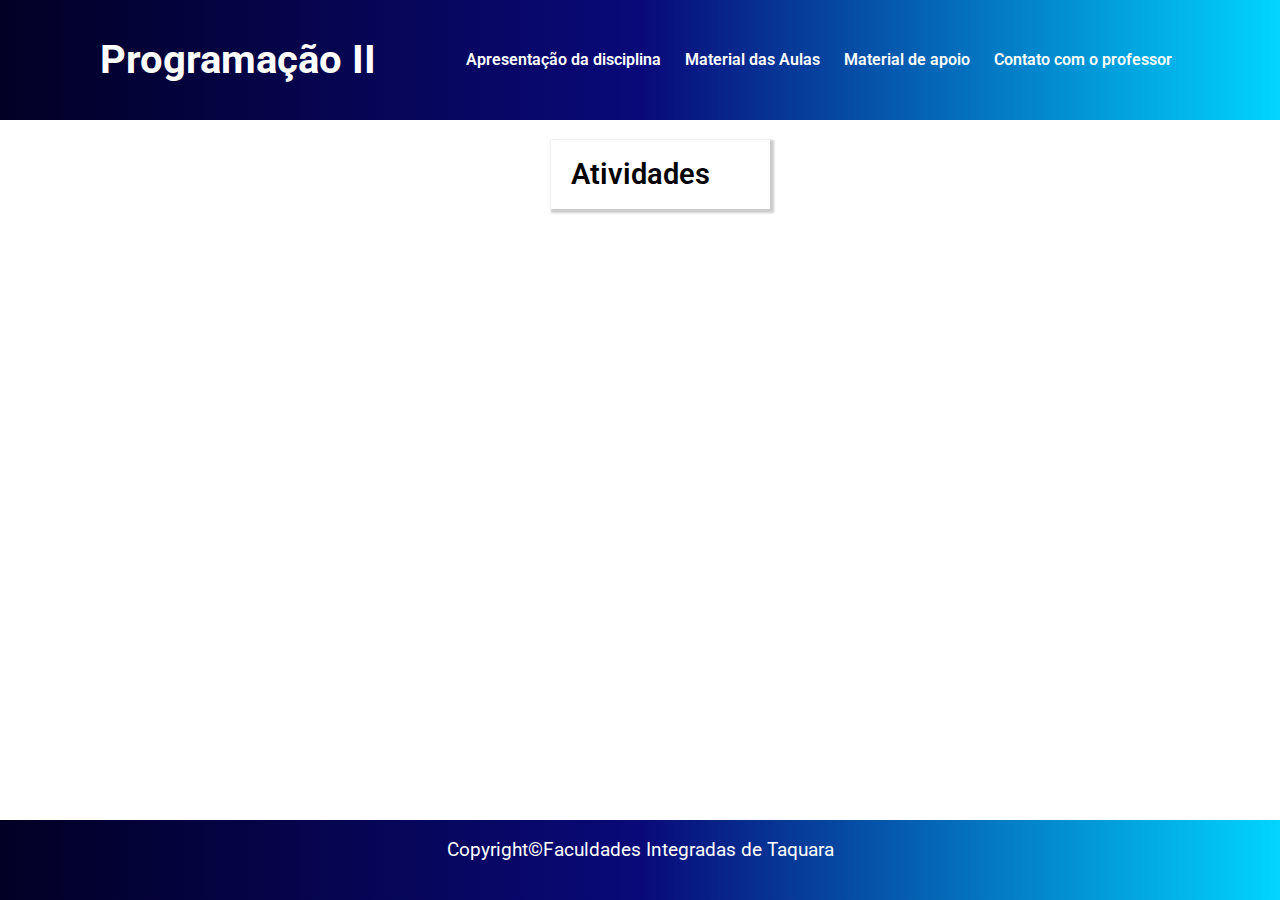
==== atividades.html @ 54d9b0c4 "Adicionando estilos e páginas novas" ====
<!DOCTYPE html>
<html lang="pt-br">

<head>
    <meta charset="UTF-8">
    <meta name="viewport" content="width=device-width, initial-scale=1.0">
    <title>Programação 2</title>
    <link rel="preconnect" href="https://fonts.googleapis.com">
    <link rel="preconnect" href="https://fonts.gstatic.com" crossorigin>
    <link
        href="https://fonts.googleapis.com/css2?family=Roboto:ital,wght@0,100;0,300;0,400;0,500;0,700;0,900;1,100;1,300;1,400;1,500;1,700;1,900&display=swap"
        rel="stylesheet">
    <link rel="stylesheet" href="styles/reset.css">
    <link rel="stylesheet" href="styles/styles.css">
</head>

<body>

    <header class="header">
        <div class="content header-content">
            <h1 class="main-title">Programação II</h1>
            <nav>
                <ul class="nav-bar">
                    <li class="nav-barl-li">
                        <a href="./index.html" class="nav-bar-link">Apresentação da disciplina</a>
                    </li>
                    
                    <li class="nav-bar-li">
                        <a href="./material-aulas.html" class="nav-bar-link">Material das Aulas</a>
                    </li>
                    <li class="nav-bar-li">
                        <a href="./material-apoio.html" class="nav-bar-link">Material de apoio</a>
                    </li>
                    
                    <li class="nav-bar-li">
                        <a href="./contato.html" class="nav-bar-link">Contato com o professor</a>
                    </li>
                </ul>
            </nav>
        </div>
    </header>

    <main class="container main-container">
        <section class="section">
            <div class="card">
                <h2 class="title">Atividades</h2>
            </div>
            
            
          
        </section>
    </main>



    <footer class="container footer">
        <p class="copyright">Copyright&copy;Faculdades Integradas de Taquara</p>
    </footer>
</body>

</html>
---- styles/styles.css ----
body {
    height: 100vh;
    width: 100vw;
    display: flex;
    font-family: "Roboto", sans-serif;
    flex-direction: column;
    gap: 20px;
}

.header {
    height: 80px;
    display: flex;
    justify-content: center;
    align-items: center;
    padding: 20px;
    background: rgb(2,0,36);
    background: linear-gradient(90deg, rgba(2,0,36,1) 0%, rgba(9,9,121,1) 50%, rgba(0,212,255,1) 100%); 
}

.content {
    max-width: 1080px;
}

.container {
    display: flex;
    justify-content: center;
}

.main-container {
    flex-grow: 1;
}

.section {
    max-width: 800px;
}

.header-content {
    display: flex;
    width: 100%;
    align-items:center;
    justify-content: space-between;
}

.main-title {
   font-size: 2.5rem;
   font-weight: bold;
   color: white; 
}

.nav-bar  {
    display: flex;
    gap:8px;
    align-items: center;
}

.nav-bar-link {
    color: white;
    font-size: 1rem;
    padding: 8px;
    font-weight: 600;
    box-sizing: border-box;
    text-align: center;
    display: inline-block;
    text-decoration: none;
}


.card{
    width: 100%;
    padding: 20px;
    display: flex;
    flex-direction: column;
    gap:8px;
    box-shadow: 2px 2px 2px 2px rgba(0, 0, 0, 0.2);
}

.info-list {
    display: flex;
    flex-direction: column;
    list-style: circle;
    padding: 8px;
}



.nav-bar-link:hover {
    background-color: rgb(64, 124, 254);
    cursor: pointer;
    box-shadow: 2px 2px 2px 1px rgba(0,0,0,0.2);
}

.footer {
    padding: 20px;
    color: white;  
    height: 40px;
    background: rgb(2,0,36);
    background: linear-gradient(90deg, rgba(2,0,36,1) 0%, rgba(9,9,121,1) 50%, rgba(0,212,255,1) 100%); 
}

.copyright {
    font-size: 1.2rem;
}

.title {
    font-size: 1.8rem;
    font-weight: 600;
}

.subtitle {
    font-size: 1.4rem;
    font-weight: 500;
}

.text {
    font-size: 1.1rem;
    text-align: justify;
    line-height: 1.1;
}

.section {
    display: flex;
    flex-direction: column;
    gap:10px;
}
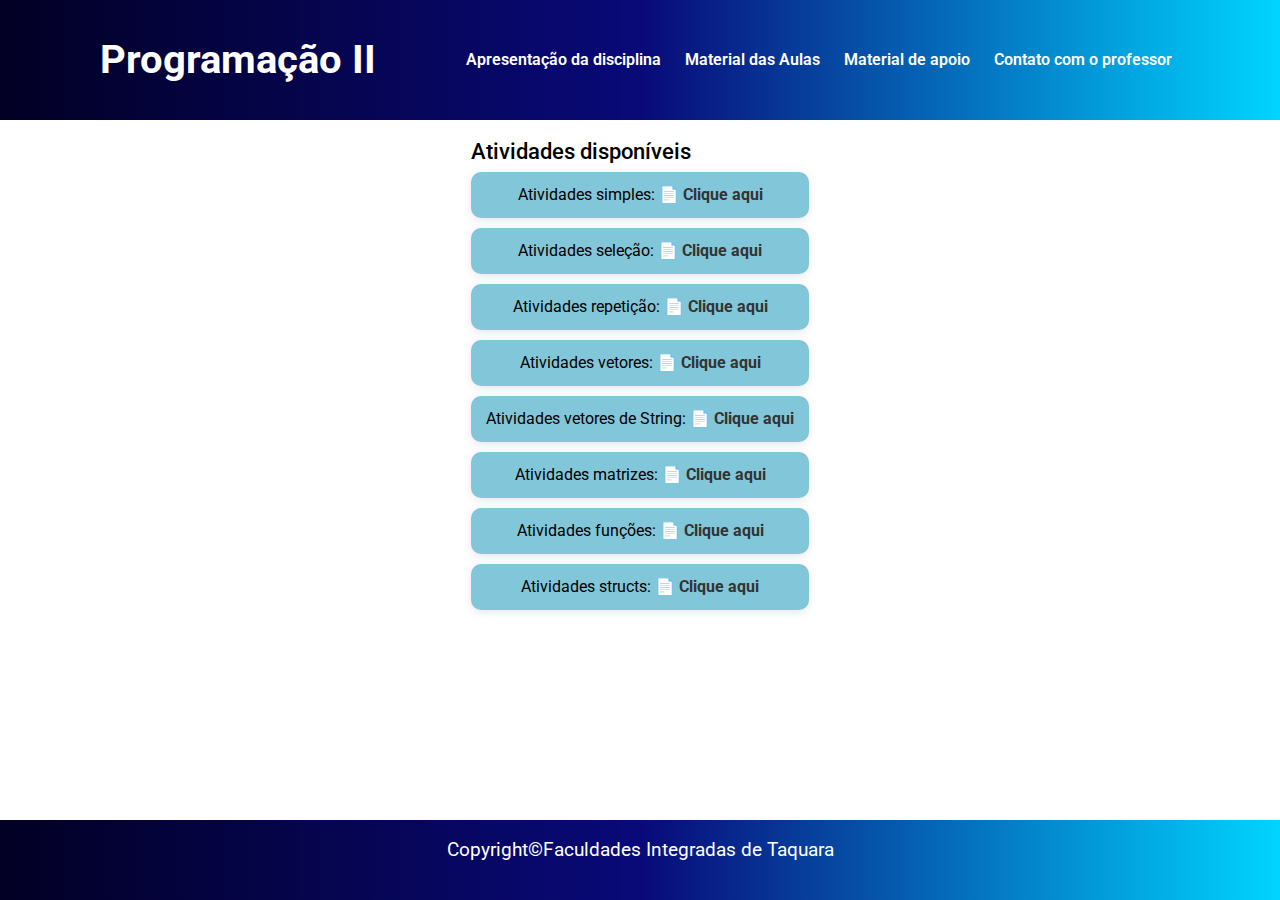
==== commit 7d5eb5f7: "Adicionando página de atividades" ====
--- a/atividades.html
+++ b/atividades.html
@@ -4,7 +4,7 @@
 <head>
     <meta charset="UTF-8">
     <meta name="viewport" content="width=device-width, initial-scale=1.0">
-    <title>Programação 2</title>
+    <title>Programação II</title>
     <link rel="preconnect" href="https://fonts.googleapis.com">
     <link rel="preconnect" href="https://fonts.gstatic.com" crossorigin>
     <link
@@ -42,16 +42,19 @@
 
     <main class="container main-container">
         <section class="section">
-            <div class="card">
-                <h2 class="title">Atividades</h2>
-            </div>
-            
-            
-          
+            <h1 class="subtitle">Atividades disponíveis<h1>
+            <ul class="info-list-homework">
+                <li>Atividades simples: <a href="files/exercicios-simples.pdf" target="_blank>">Clique aqui</a></li>
+                <li>Atividades seleção: <a href="files/exercicios-selecao.pdf" target="_blank>">Clique aqui</a></li>
+                <li>Atividades repetição: <a href="files/exercicios-repeticao.pdf" target="_blank>">Clique aqui</a></li>
+                <li>Atividades vetores: <a href="files/exercicios-vetores.pdf" target="_blank>">Clique aqui</a></li>
+                <li>Atividades vetores de String: <a href="files/exercicios-vetor-string.pdf" target="_blank>">Clique aqui</a></li>
+                <li>Atividades matrizes: <a href="files/exercicios-matrizes.pdf" target="_blank>">Clique aqui</a></li>
+                <li>Atividades funções: <a href="files/exercicios-funcao.pdf" target="_blank>">Clique aqui</a></li>
+                <li>Atividades structs: <a href="files/exercicios-structs.pdf" target="_blank>">Clique aqui</a></li>
+            </ul>
         </section>
     </main>
-
-
 
     <footer class="container footer">
         <p class="copyright">Copyright&copy;Faculdades Integradas de Taquara</p>
--- a/styles/styles.css
+++ b/styles/styles.css
@@ -30,6 +30,12 @@
     flex-grow: 1;
 }
 
+.main-title {
+    font-size: 2.5rem;
+    font-weight: bold;
+    color: white; 
+ }
+
 .section {
     max-width: 800px;
 }
@@ -39,12 +45,6 @@
     width: 100%;
     align-items:center;
     justify-content: space-between;
-}
-
-.main-title {
-   font-size: 2.5rem;
-   font-weight: bold;
-   color: white; 
 }
 
 .nav-bar  {
@@ -64,7 +64,6 @@
     text-decoration: none;
 }
 
-
 .card{
     width: 100%;
     padding: 20px;
@@ -74,6 +73,25 @@
     box-shadow: 2px 2px 2px 2px rgba(0, 0, 0, 0.2);
 }
 
+.card-contact{
+    background-color: white;
+    padding: 20px;
+    position: relative;
+    margin-top: 15px;
+    align-items: baseline;
+}
+
+.card-contact h3 {
+    font-size: 1.2em;
+    color: #333;
+    margin-bottom: 10px;
+}
+
+.card-contact p {
+    color: #666;
+    font-size: 0.9em;
+}
+
 .info-list {
     display: flex;
     flex-direction: column;
@@ -81,7 +99,36 @@
     padding: 8px;
 }
 
-
+.info-list-homework li {
+    background-color: #82C7D9;
+    padding: 15px;
+    text-align: center;
+    border-radius: 10px;
+    box-shadow: 0px 2px 8px rgba(0, 0, 0, 0.1);
+    transition: transform 0.3s ease;
+    margin-bottom: 10px;
+}
+
+.info-list-homework li a {
+    text-decoration: none;
+    color: #333;
+    font-size: 1rem;
+    font-weight: bold;
+}
+
+.info-list-homework li a::before {
+    content: '📄 ';
+}
+
+.info-list-homework li:hover {
+    transform: scale(1.05);
+}
+
+.info-cards {
+    display: table-column;
+    grid-template-columns: 1fr 1fr;
+    gap: 20px;
+}
 
 .nav-bar-link:hover {
     background-color: rgb(64, 124, 254);
@@ -123,3 +170,54 @@
     gap:10px;
 }
 
+b{
+    font-weight: bold;
+}
+
+.contact-form {
+    background-color: #82C7D9;
+    padding: 40px;
+    border-radius: 2px;
+    max-width: 500px;
+    margin-left: 20px;
+    flex-grow: 20;
+}
+
+.contact-form h2{
+    font-size: 1.8em;
+    margin-bottom: 30px;
+    margin-left: 9%;
+    color: #000 ;
+    align-items: center;
+}
+
+.contact-form input,textarea{
+    align-items: center;
+    padding: 10px;
+    width: 80%;
+    margin-left: 9%;
+    margin-bottom: 10px;
+    border: 1px solid #ccc;
+}
+
+.contact-form textarea{
+    height: 100px;
+}
+
+.contact-form button{
+    background-color: #2176bd;
+    padding: 10px 20px;
+    border: none;
+    border-radius: 4px;
+    color: white;
+    cursor: pointer;
+    font-weight: bold;
+    font-size: 1em;
+    transition: background-color 0.3s;
+    margin-top: 10px;
+    margin-left: 40%;
+}
+
+.contact-form button:hover {
+    background-color: #0059a6;
+}
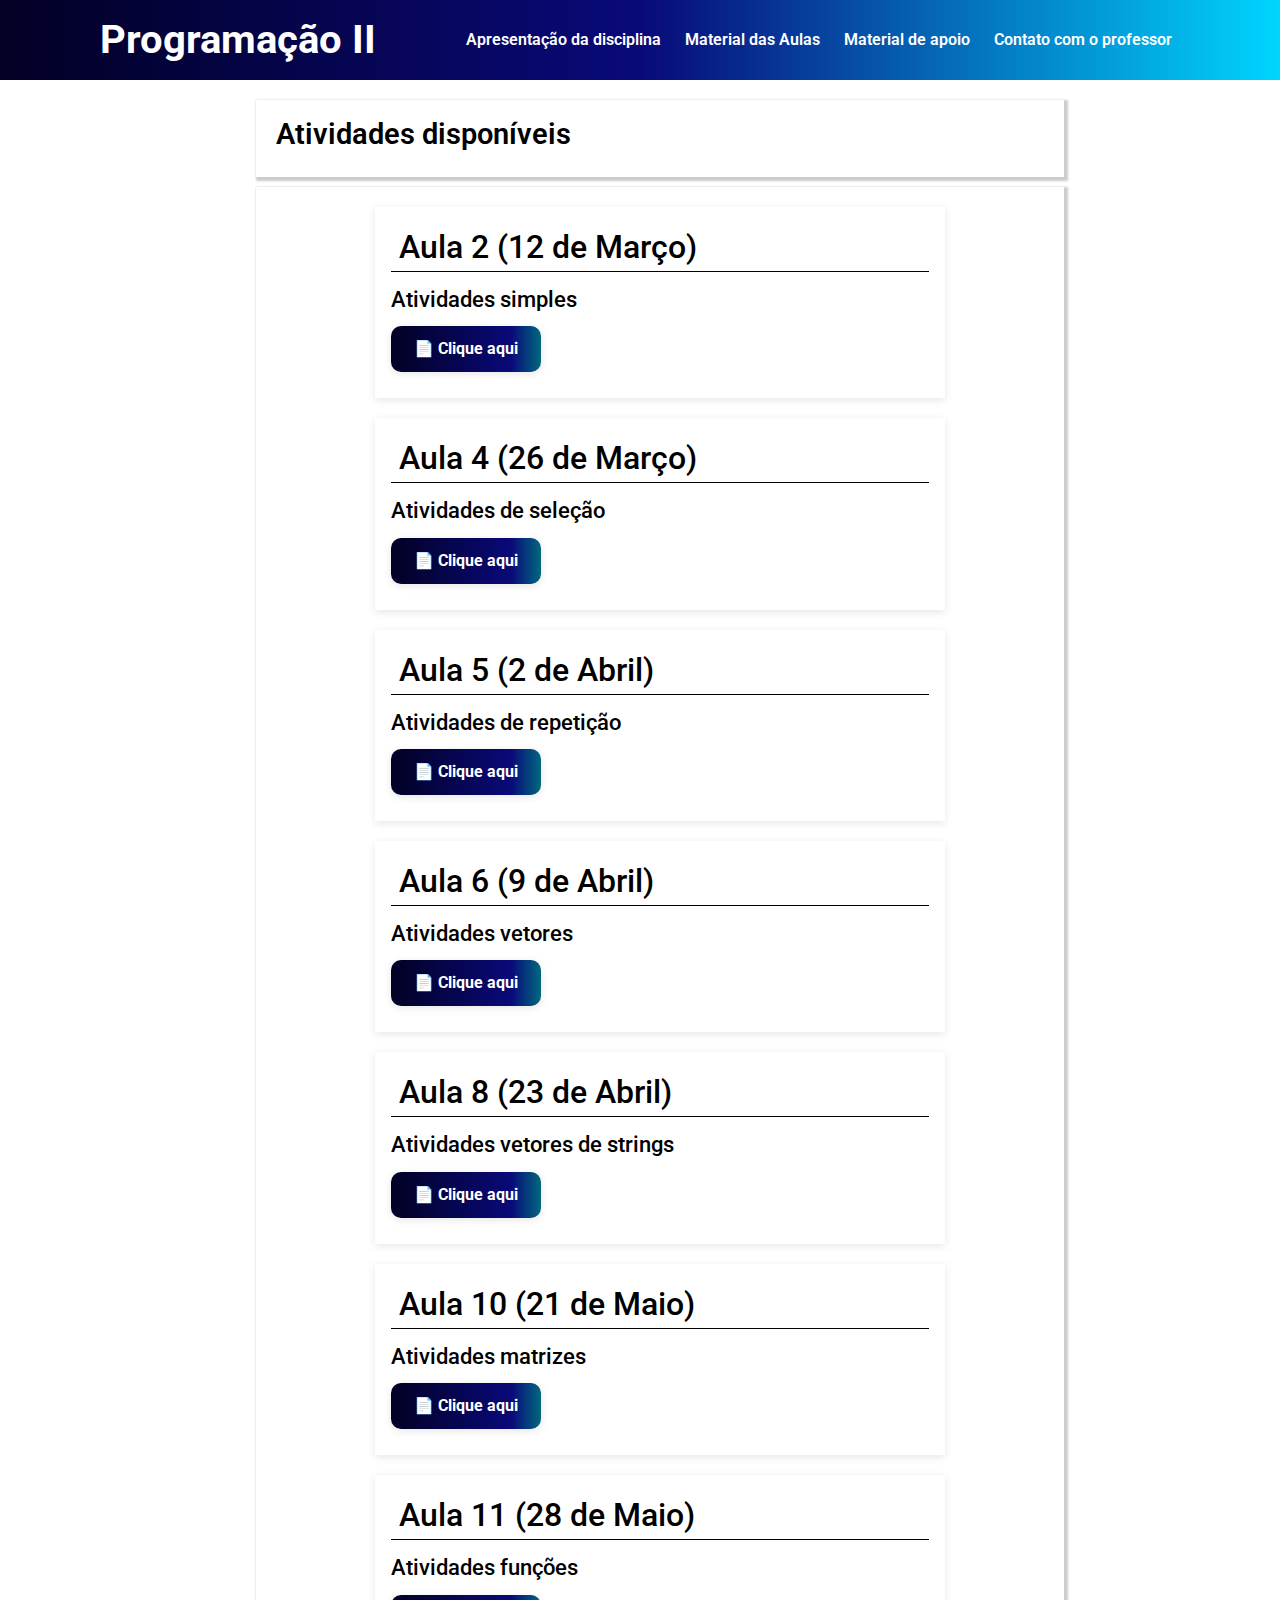
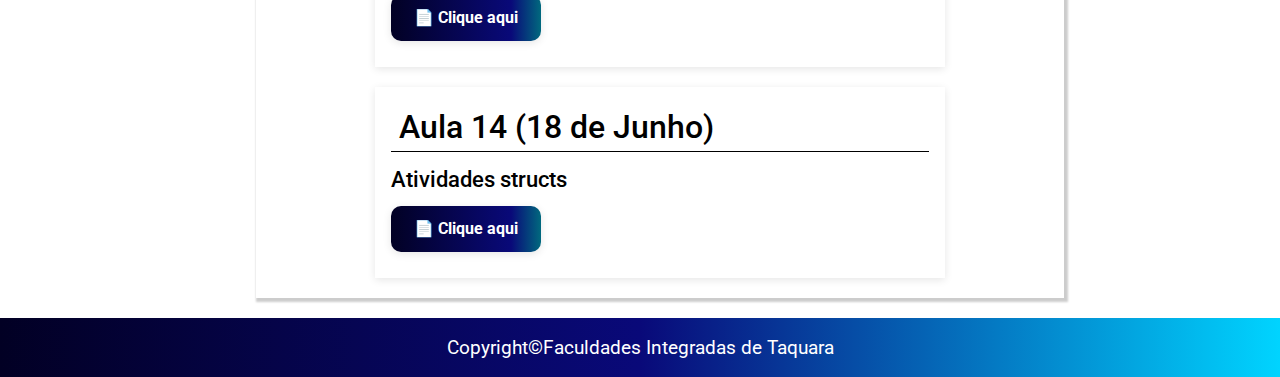
==== commit 38ad46bc: "Refazendo estilos da página de atividades" ====
--- a/atividades.html
+++ b/atividades.html
@@ -12,6 +12,7 @@
         rel="stylesheet">
     <link rel="stylesheet" href="styles/reset.css">
     <link rel="stylesheet" href="styles/styles.css">
+    <link rel="stylesheet" href="styles/homework.css">
 </head>
 
 <body>
@@ -24,14 +25,14 @@
                     <li class="nav-barl-li">
                         <a href="./index.html" class="nav-bar-link">Apresentação da disciplina</a>
                     </li>
-                    
+
                     <li class="nav-bar-li">
                         <a href="./material-aulas.html" class="nav-bar-link">Material das Aulas</a>
                     </li>
                     <li class="nav-bar-li">
                         <a href="./material-apoio.html" class="nav-bar-link">Material de apoio</a>
                     </li>
-                    
+
                     <li class="nav-bar-li">
                         <a href="./contato.html" class="nav-bar-link">Contato com o professor</a>
                     </li>
@@ -41,18 +42,52 @@
     </header>
 
     <main class="container main-container">
-        <section class="section">
-            <h1 class="subtitle">Atividades disponíveis<h1>
-            <ul class="info-list-homework">
-                <li>Atividades simples: <a href="files/exercicios-simples.pdf" target="_blank>">Clique aqui</a></li>
-                <li>Atividades seleção: <a href="files/exercicios-selecao.pdf" target="_blank>">Clique aqui</a></li>
-                <li>Atividades repetição: <a href="files/exercicios-repeticao.pdf" target="_blank>">Clique aqui</a></li>
-                <li>Atividades vetores: <a href="files/exercicios-vetores.pdf" target="_blank>">Clique aqui</a></li>
-                <li>Atividades vetores de String: <a href="files/exercicios-vetor-string.pdf" target="_blank>">Clique aqui</a></li>
-                <li>Atividades matrizes: <a href="files/exercicios-matrizes.pdf" target="_blank>">Clique aqui</a></li>
-                <li>Atividades funções: <a href="files/exercicios-funcao.pdf" target="_blank>">Clique aqui</a></li>
-                <li>Atividades structs: <a href="files/exercicios-structs.pdf" target="_blank>">Clique aqui</a></li>
-            </ul>
+        <section class="section homework-section">
+            <div class="card">
+                <h1 class="title">Atividades disponíveis<h1>
+            </div>
+            <div class="card homework-card">
+                <ul class="info-list-homework">
+                    <li>
+                        <span class="subtitle class-date">Aula 2 (12 de Março)</span>
+                        <span class="subtitle">Atividades simples</span> 
+                        <a href="files/exercicios-simples.pdf" target="_blank>">Clique aqui</a>
+                    </li>
+                    <li>
+                        <span class="subtitle class-date">Aula 4 (26 de Março)</span>
+                        <span class="subtitle">Atividades de seleção</span>  
+                        <a href="files/exercicios-selecao.pdf" target="_blank>">Clique aqui</a></li>
+                    <li>
+                        <span class="subtitle class-date">Aula 5 (2 de Abril)</span>
+                        <span class="subtitle">Atividades de repetição</span>  
+                        <a href="files/exercicios-repeticao.pdf" target="_blank>">Clique aqui</a>
+                    </li>
+                    <li>
+                        <span class="subtitle class-date">Aula 6 (9 de Abril)</span>
+                        <span class="subtitle">Atividades vetores</span>  
+                        <a href="files/exercicios-vetores.pdf" target="_blank>">Clique aqui</a></li>
+                    <li>
+                        <span class="subtitle class-date">Aula 8 (23 de Abril)</span>
+                        <span class="subtitle">Atividades vetores de strings</span>  
+                        <a href="files/exercicios-vetor-string.pdf"
+                            target="_blank>">Clique
+                            aqui</a></li>
+                    <li>
+                        <span class="subtitle class-date">Aula 10 (21 de Maio)</span>
+                        <span class="subtitle">Atividades matrizes</span>  
+                        <a href="files/exercicios-matrizes.pdf" target="_blank>">Clique aqui</a>
+                    </li>
+                    <li>
+                        <span class="subtitle class-date">Aula 11 (28 de Maio)</span>
+                        <span class="subtitle">Atividades funções</span>  
+                        <a href="files/exercicios-funcao.pdf" target="_blank>">Clique aqui</a></li>
+                    <li>
+                        <span class="subtitle class-date">Aula 14 (18 de Junho)</span>
+                        <span class="subtitle">Atividades structs</span>  
+                        <a href="files/exercicios-structs.pdf" target="_blank>">Clique aqui</a>
+                    </li>
+                </ul>
+            </div>
         </section>
     </main>
 
--- a/styles/styles.css
+++ b/styles/styles.css
@@ -37,12 +37,13 @@
  }
 
 .section {
-    max-width: 800px;
+    width:60%;
 }
 
 .header-content {
     display: flex;
     width: 100%;
+    flex-wrap: wrap;
     align-items:center;
     justify-content: space-between;
 }
@@ -51,6 +52,7 @@
     display: flex;
     gap:8px;
     align-items: center;
+    flex-wrap: wrap;
 }
 
 .nav-bar-link {
@@ -99,30 +101,7 @@
     padding: 8px;
 }
 
-.info-list-homework li {
-    background-color: #82C7D9;
-    padding: 15px;
-    text-align: center;
-    border-radius: 10px;
-    box-shadow: 0px 2px 8px rgba(0, 0, 0, 0.1);
-    transition: transform 0.3s ease;
-    margin-bottom: 10px;
-}
-
-.info-list-homework li a {
-    text-decoration: none;
-    color: #333;
-    font-size: 1rem;
-    font-weight: bold;
-}
-
-.info-list-homework li a::before {
-    content: '📄 ';
-}
-
-.info-list-homework li:hover {
-    transform: scale(1.05);
-}
+
 
 .info-cards {
     display: table-column;
@@ -175,19 +154,20 @@
 }
 
 .contact-form {
-    background-color: #82C7D9;
     padding: 40px;
     border-radius: 2px;
     max-width: 500px;
     margin-left: 20px;
     flex-grow: 20;
+    background: rgb(2,0,36);
+    background: linear-gradient(0deg, rgb(4, 0, 68) 0%, rgba(9,9,121,1) 60%, rgb(1, 176, 211) 100%); 
 }
 
 .contact-form h2{
     font-size: 1.8em;
     margin-bottom: 30px;
     margin-left: 9%;
-    color: #000 ;
+    color: white ;
     align-items: center;
 }
 
--- a/styles/homework.css
+++ b/styles/homework.css
@@ -0,0 +1,57 @@
+.class-date {
+    font-size: 2rem;
+    padding: 8px;
+    border-bottom: 1px solid;
+}
+
+
+.info-list-homework {
+    display: flex;
+    flex-direction: column;
+    align-items: center;
+    justify-content: center;
+    gap:20px;
+}
+
+.info-list-homework li {
+    display: flex;
+    gap:16px;
+    width: 70%;
+    padding: 16px;
+    box-shadow: 0px 2px 8px rgba(0, 0, 0, 0.1);
+    flex-direction: column;
+}
+
+
+.info-list-homework a{
+    background: rgb(2,0,36);
+    background: linear-gradient(90deg, rgb(2, 1, 36) 0%, rgba(9,9,121,1) 80%, rgb(1, 105, 126) 100%); 
+    padding: 15px;
+    text-align: center;
+    border-radius: 10px;
+    box-shadow: 0px 2px 8px rgba(0, 0, 0, 0.1);
+    transition: transform 0.3s ease;
+    margin-bottom: 10px;
+    color: white;
+    font-size: 1.2rem;
+    font-weight: bold;
+}
+
+.info-list-homework li a {
+    box-sizing: border-box;
+    text-decoration: none;
+    color: white;
+    width:150px;
+    font-size: 1rem;
+    font-weight: bold;
+    text-align: center;
+}
+
+.info-list-homework li a::before {
+    content: '📄 ';
+}
+
+.info-list-homework a:hover {
+    transform: scale(1.05);
+    cursor: pointer;
+}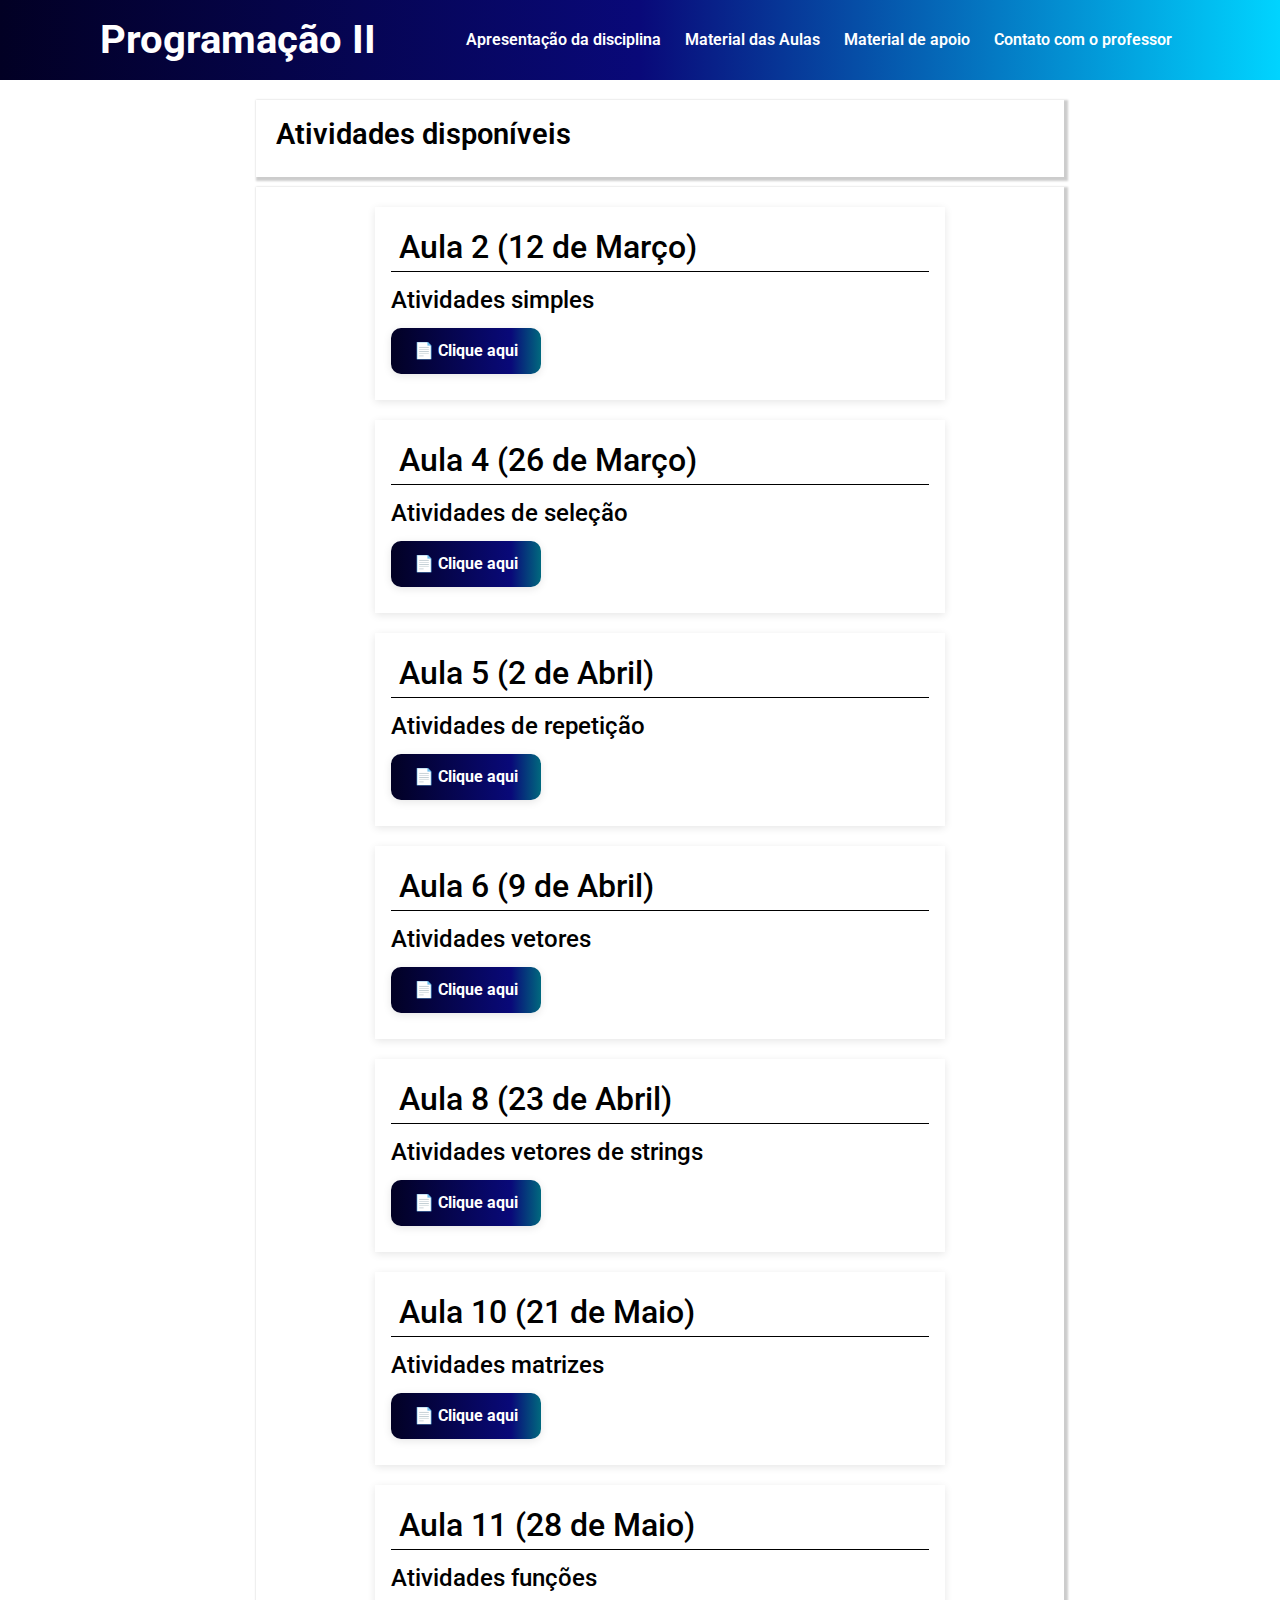
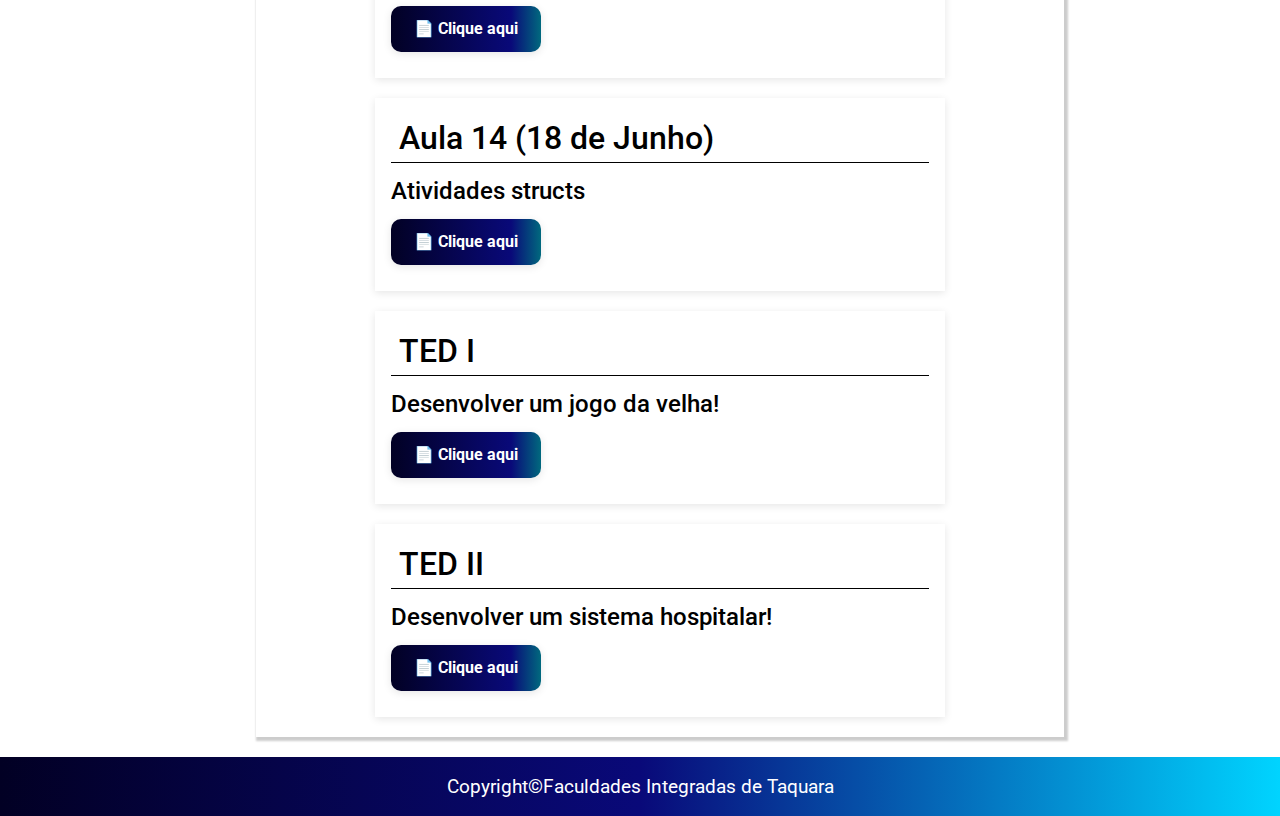
==== commit 76751626: "Adicionando página de materiais de apoio" ====
--- a/atividades.html
+++ b/atividades.html
@@ -51,40 +51,50 @@
                     <li>
                         <span class="subtitle class-date">Aula 2 (12 de Março)</span>
                         <span class="subtitle">Atividades simples</span> 
-                        <a href="files/exercicios-simples.pdf" target="_blank>">Clique aqui</a>
+                        <a href="files/homework/exercicios-simples.pdf" target="_blank>">Clique aqui</a>
                     </li>
                     <li>
                         <span class="subtitle class-date">Aula 4 (26 de Março)</span>
                         <span class="subtitle">Atividades de seleção</span>  
-                        <a href="files/exercicios-selecao.pdf" target="_blank>">Clique aqui</a></li>
+                        <a href="files/homework/exercicios-selecao.pdf" target="_blank>">Clique aqui</a></li>
                     <li>
                         <span class="subtitle class-date">Aula 5 (2 de Abril)</span>
                         <span class="subtitle">Atividades de repetição</span>  
-                        <a href="files/exercicios-repeticao.pdf" target="_blank>">Clique aqui</a>
+                        <a href="files/homework/exercicios-repeticao.pdf" target="_blank>">Clique aqui</a>
                     </li>
                     <li>
                         <span class="subtitle class-date">Aula 6 (9 de Abril)</span>
                         <span class="subtitle">Atividades vetores</span>  
-                        <a href="files/exercicios-vetores.pdf" target="_blank>">Clique aqui</a></li>
+                        <a href="files/homework/exercicios-vetores.pdf" target="_blank>">Clique aqui</a></li>
                     <li>
                         <span class="subtitle class-date">Aula 8 (23 de Abril)</span>
                         <span class="subtitle">Atividades vetores de strings</span>  
-                        <a href="files/exercicios-vetor-string.pdf"
+                        <a href="files/homework/exercicios-vetor-string.pdf"
                             target="_blank>">Clique
                             aqui</a></li>
                     <li>
                         <span class="subtitle class-date">Aula 10 (21 de Maio)</span>
                         <span class="subtitle">Atividades matrizes</span>  
-                        <a href="files/exercicios-matrizes.pdf" target="_blank>">Clique aqui</a>
+                        <a href="files/homework/exercicios-matrizes.pdf" target="_blank>">Clique aqui</a>
                     </li>
                     <li>
                         <span class="subtitle class-date">Aula 11 (28 de Maio)</span>
                         <span class="subtitle">Atividades funções</span>  
-                        <a href="files/exercicios-funcao.pdf" target="_blank>">Clique aqui</a></li>
+                        <a href="files/homework/exercicios-funcao.pdf" target="_blank>">Clique aqui</a></li>
                     <li>
                         <span class="subtitle class-date">Aula 14 (18 de Junho)</span>
                         <span class="subtitle">Atividades structs</span>  
-                        <a href="files/exercicios-structs.pdf" target="_blank>">Clique aqui</a>
+                        <a href="files/homework/exercicios-structs.pdf" target="_blank>">Clique aqui</a>
+                    </li>
+                    <li>
+                        <span class="subtitle class-date">TED I</span>
+                        <span class="subtitle">Desenvolver um jogo da velha!</span>  
+                        <a href="files/homework/Jogo da velha.pdf" target="_blank>">Clique aqui</a>
+                    </li>
+                    <li>
+                        <span class="subtitle class-date">TED II</span>
+                        <span class="subtitle">Desenvolver um sistema hospitalar!</span>  
+                        <a href="files/homework/TedII.pdf" target="_blank>">Clique aqui</a>
                     </li>
                 </ul>
             </div>
--- a/styles/styles.css
+++ b/styles/styles.css
@@ -75,24 +75,7 @@
     box-shadow: 2px 2px 2px 2px rgba(0, 0, 0, 0.2);
 }
 
-.card-contact{
-    background-color: white;
-    padding: 20px;
-    position: relative;
-    margin-top: 15px;
-    align-items: baseline;
-}
 
-.card-contact h3 {
-    font-size: 1.2em;
-    color: #333;
-    margin-bottom: 10px;
-}
-
-.card-contact p {
-    color: #666;
-    font-size: 0.9em;
-}
 
 .info-list {
     display: flex;
@@ -101,13 +84,6 @@
     padding: 8px;
 }
 
-
-
-.info-cards {
-    display: table-column;
-    grid-template-columns: 1fr 1fr;
-    gap: 20px;
-}
 
 .nav-bar-link:hover {
     background-color: rgb(64, 124, 254);
@@ -133,7 +109,7 @@
 }
 
 .subtitle {
-    font-size: 1.4rem;
+    font-size: 1.5rem;
     font-weight: 500;
 }
 
@@ -153,51 +129,3 @@
     font-weight: bold;
 }
 
-.contact-form {
-    padding: 40px;
-    border-radius: 2px;
-    max-width: 500px;
-    margin-left: 20px;
-    flex-grow: 20;
-    background: rgb(2,0,36);
-    background: linear-gradient(0deg, rgb(4, 0, 68) 0%, rgba(9,9,121,1) 60%, rgb(1, 176, 211) 100%); 
-}
-
-.contact-form h2{
-    font-size: 1.8em;
-    margin-bottom: 30px;
-    margin-left: 9%;
-    color: white ;
-    align-items: center;
-}
-
-.contact-form input,textarea{
-    align-items: center;
-    padding: 10px;
-    width: 80%;
-    margin-left: 9%;
-    margin-bottom: 10px;
-    border: 1px solid #ccc;
-}
-
-.contact-form textarea{
-    height: 100px;
-}
-
-.contact-form button{
-    background-color: #2176bd;
-    padding: 10px 20px;
-    border: none;
-    border-radius: 4px;
-    color: white;
-    cursor: pointer;
-    font-weight: bold;
-    font-size: 1em;
-    transition: background-color 0.3s;
-    margin-top: 10px;
-    margin-left: 40%;
-}
-
-.contact-form button:hover {
-    background-color: #0059a6;
-}
